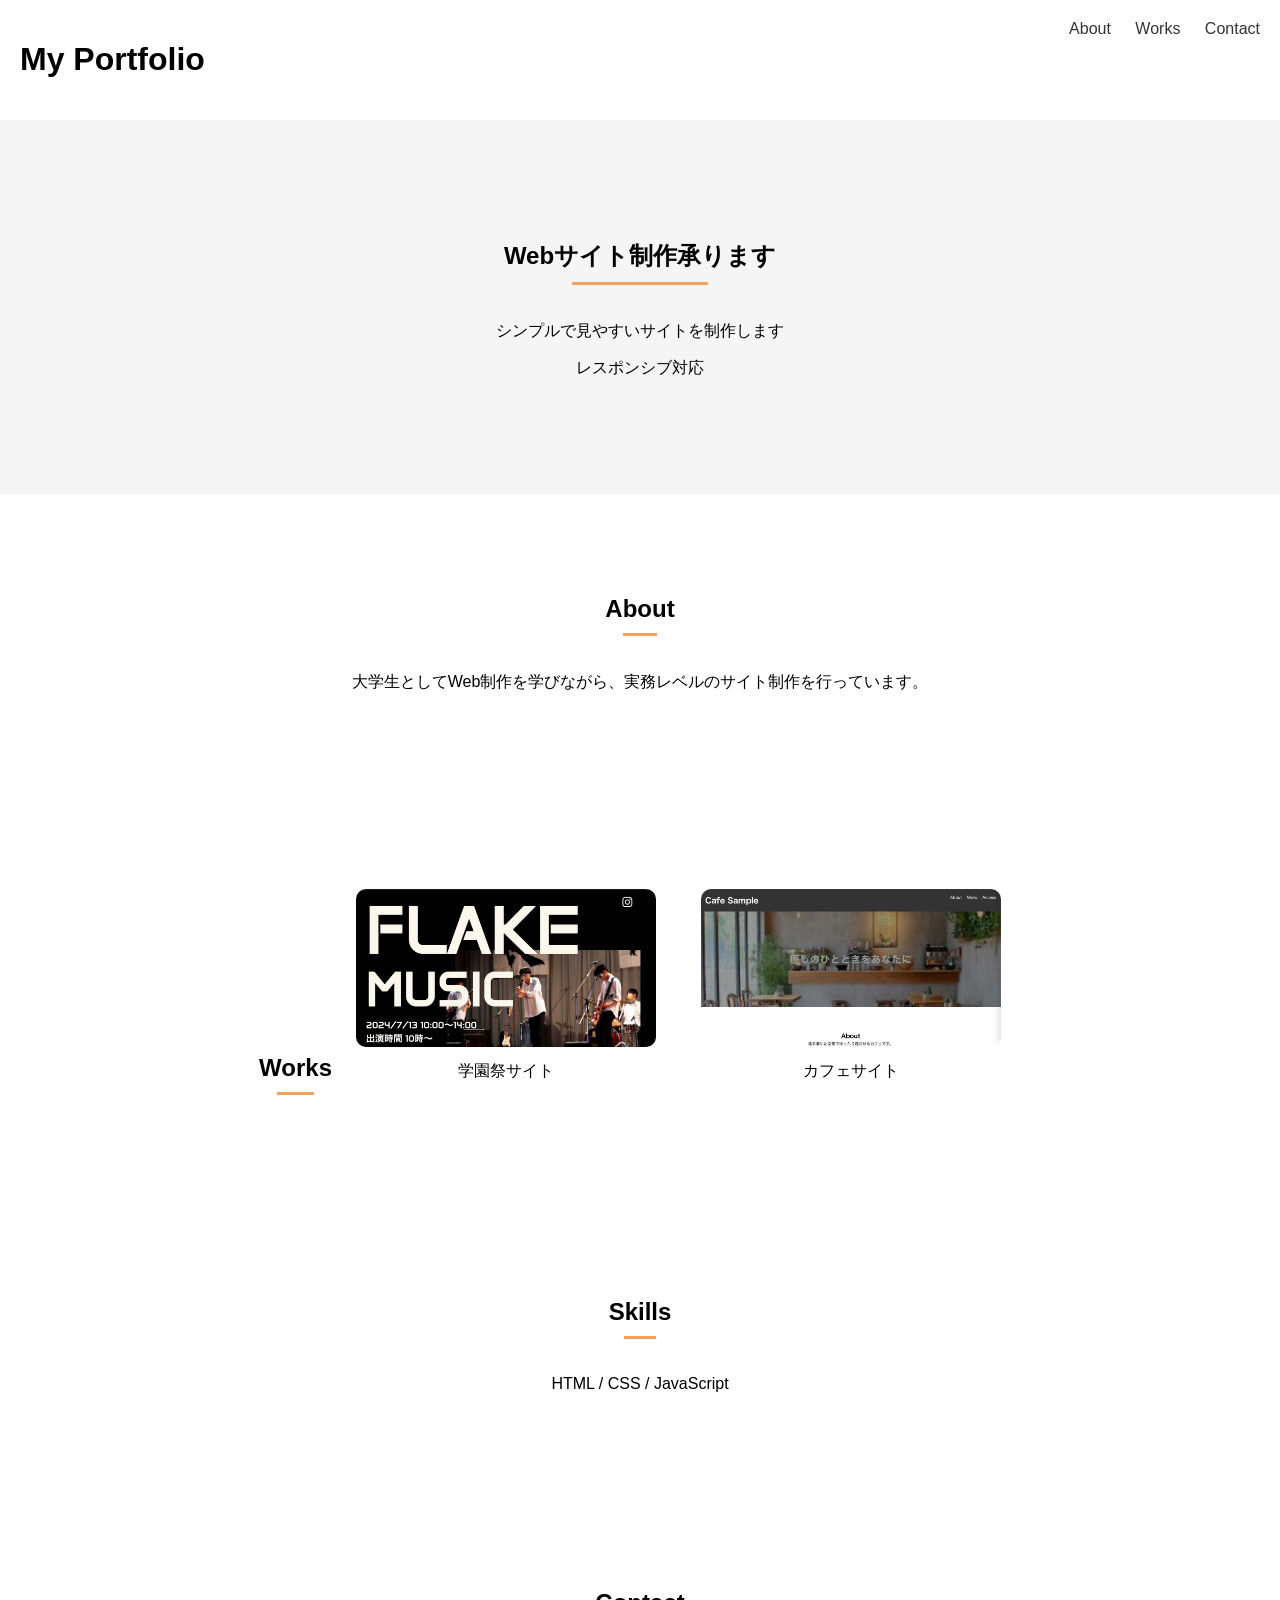
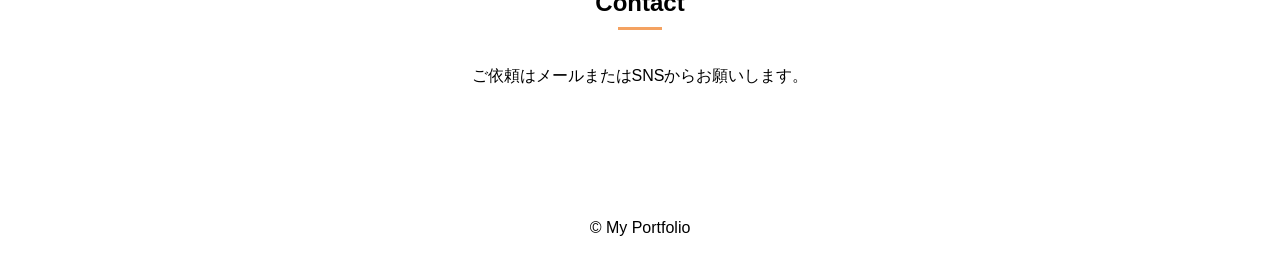
==== portfolio/index.html @ 99f08ecb "Add files via upload" ====
<!DOCTYPE html>
<html lang="ja">
<head>
  <meta charset="UTF-8">
  <title>Portfolio</title>
  <meta name="viewport" content="width=device-width, initial-scale=1.0">
  <link rel="stylesheet" href="style.css">
</head>
<body>

<header>
  <h1>My Portfolio</h1>
  <nav>
    <a href="#about">About</a>
    <a href="#works">Works</a>
    <a href="#contact">Contact</a>
  </nav>
</header>

<section class="hero">
  <h2>Webサイト制作承ります</h2>
  <p>シンプルで見やすいサイトを制作します</p>
  <p>レスポンシブ対応</p>
</section>

<section id="about" class="section">
  <h2>About</h2>
  <p>大学生としてWeb制作を学びながら、実務レベルのサイト制作を行っています。</p>
</section>

<section id="works" class="section">
  <h2>Works</h2>

  <div class="work">
    <a href="https://ryo-t17.github.io/schoolfes_music/" target="_blank">
      <img src="images/work1.jpg">
    </a>
    <p>学園祭サイト</p>
  </div>

  <div class="work">
    <a href="https://ryo-t17.github.io/cafe_sample/" target="_blank">
      <img src="images/work2.jpg">
    </a>
    <p>カフェサイト</p>
  </div>

</section>

<section class="section">
  <h2>Skills</h2>
  <p>HTML / CSS / JavaScript</p>
</section>

<section id="contact" class="section">
  <h2>Contact</h2>
  <p>ご依頼はメールまたはSNSからお願いします。</p>
</section>

<footer>
  <p>© My Portfolio</p>
</footer>

</body>
</html>
---- portfolio/style.css ----
body {
  font-family: sans-serif;
  margin: 0;
}

header {
  display: flex;
  justify-content: space-between;
  padding: 20px;
}

nav a {
  margin-left: 20px;
  text-decoration: none;
  color: #333;
}

.hero {
  text-align: center;
  padding: 100px 20px;
  background: #f5f5f5;
}

.section {
  padding: 80px 20px;
  text-align: center;
}

.work img {
  width: 300px;
  border-radius: 10px;
  transition: 0.3s;
}

.work img:hover {
  transform: scale(1.05);
}

footer {
  text-align: center;
  padding: 20px;
}

nav a {
  position: relative;
  text-decoration: none;
  color: #333;
  margin-left: 20px;
  transition: 0.3s;
}

nav a::after {
  content: "";
  position: absolute;
  left: 0;
  bottom: -5px;
  width: 0%;
  height: 2px;
  background: #333;
  transition: 0.3s;
}

nav a:hover::after {
  width: 100%;
}

.work {
  display: inline-block;
  margin: 20px;
  transition: 0.3s;
}

.work img {
  width: 300px;
  border-radius: 10px;
  transition: 0.3s;
}

.work:hover img {
  transform: scale(1.05);
  filter: brightness(0.8);
}

.work p {
  margin-top: 10px;
  transition: 0.3s;
}

.work:hover p {
  color: #f4a261;
}

.btn {
  display: inline-block;
  padding: 10px 20px;
  background: #333;
  color: #fff;
  border-radius: 5px;
  text-decoration: none;
  transition: 0.3s;
}

.btn:hover {
  background: #f4a261;
  transform: translateY(-3px);
}

h2 {
  position: relative;
  display: inline-block;
}

h2::after {
  content: "";
  display: block;
  width: 50%;
  height: 3px;
  background: #f4a261;
  margin: 10px auto 0;
  transition: 0.3s;
}

h2:hover::after {
  width: 80%;
}
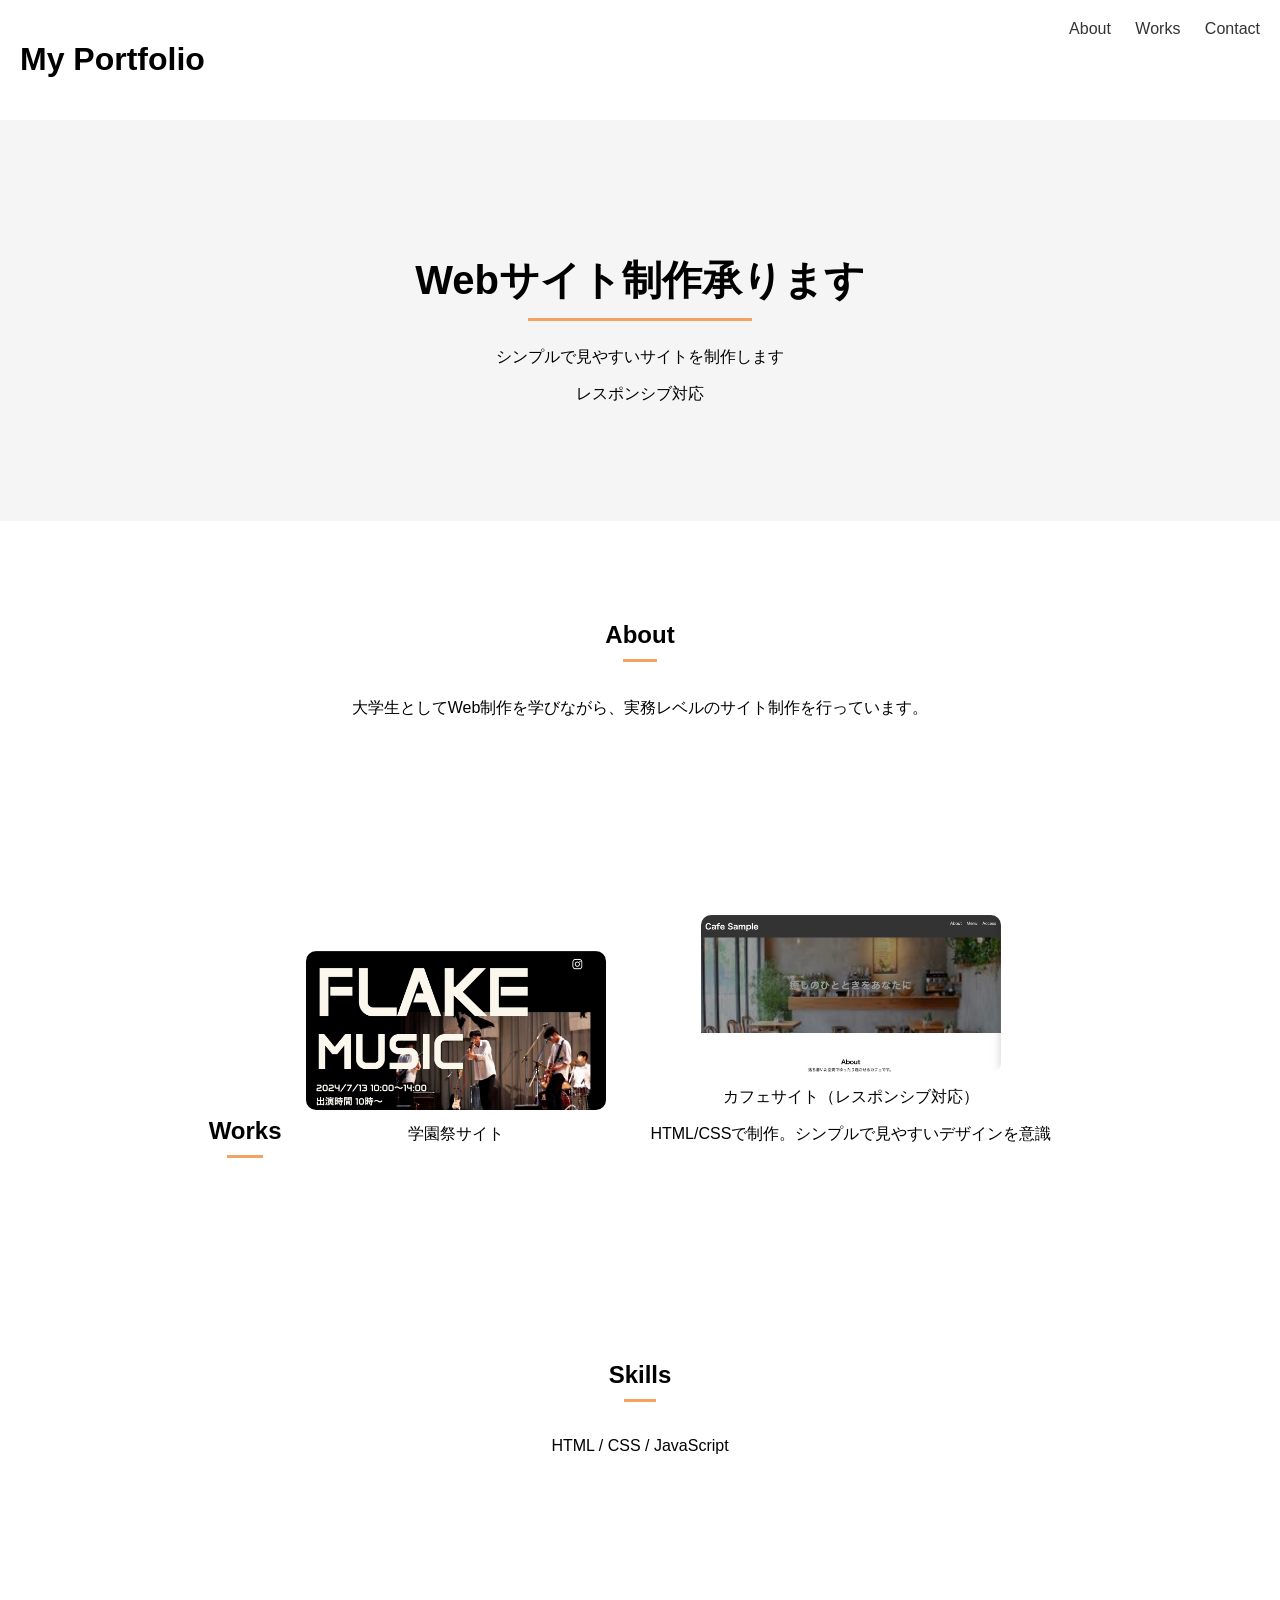
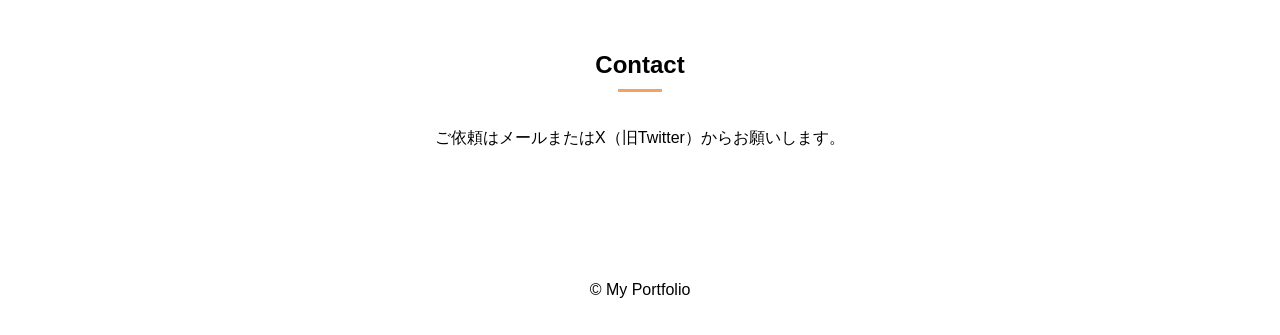
==== commit c0ea4383: "Add files via upload" ====
--- a/portfolio/index.html
+++ b/portfolio/index.html
@@ -42,7 +42,8 @@
     <a href="https://ryo-t17.github.io/cafe_sample/" target="_blank">
       <img src="images/work2.jpg">
     </a>
-    <p>カフェサイト</p>
+    <p>カフェサイト（レスポンシブ対応）</p>
+    <p>HTML/CSSで制作。シンプルで見やすいデザインを意識</p>
   </div>
 
 </section>
@@ -54,7 +55,7 @@
 
 <section id="contact" class="section">
   <h2>Contact</h2>
-  <p>ご依頼はメールまたはSNSからお願いします。</p>
+  <p>ご依頼はメールまたはX（旧Twitter）からお願いします。</p>
 </section>
 
 <footer>
--- a/portfolio/style.css
+++ b/portfolio/style.css
@@ -122,4 +122,13 @@
 
 h2:hover::after {
   width: 80%;
+}
+
+.work {
+  cursor: pointer;
+}
+
+.hero h2 {
+  font-size: 2.5rem;
+  margin-bottom: 10px;
 }
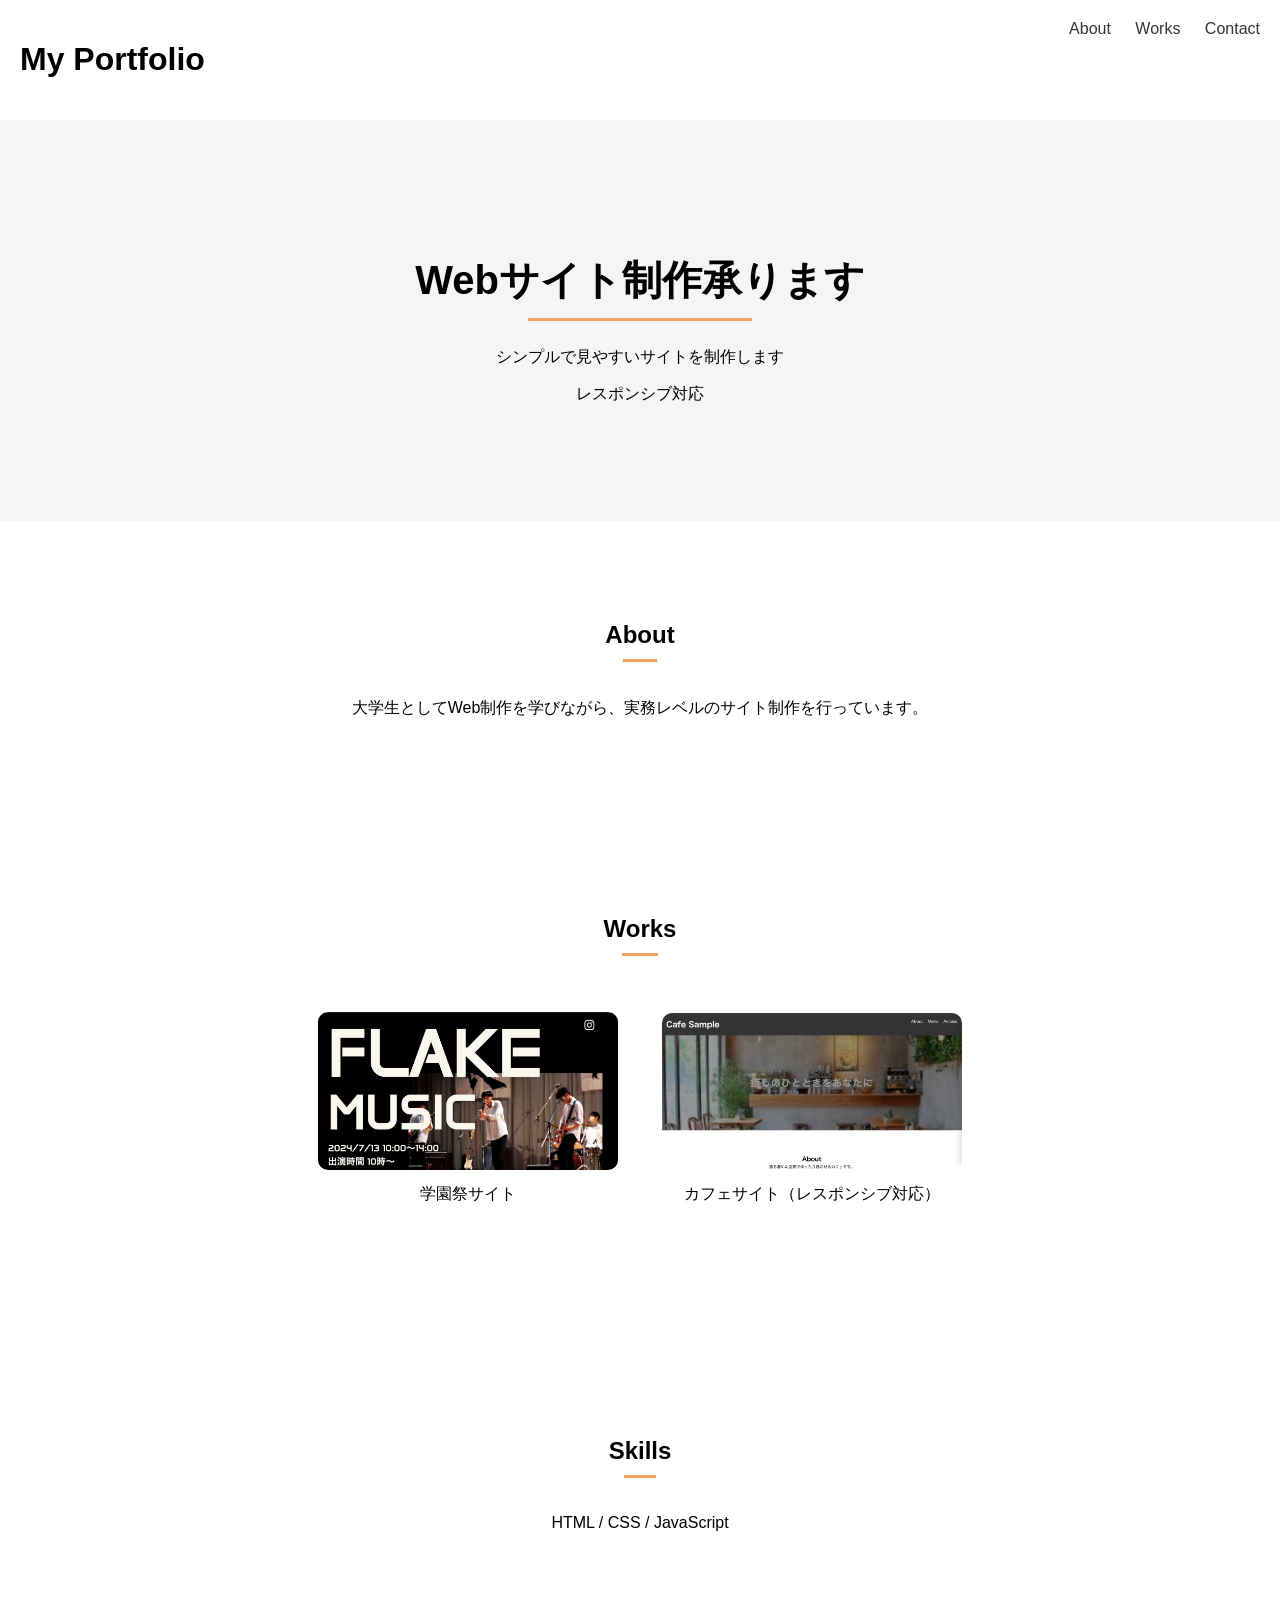
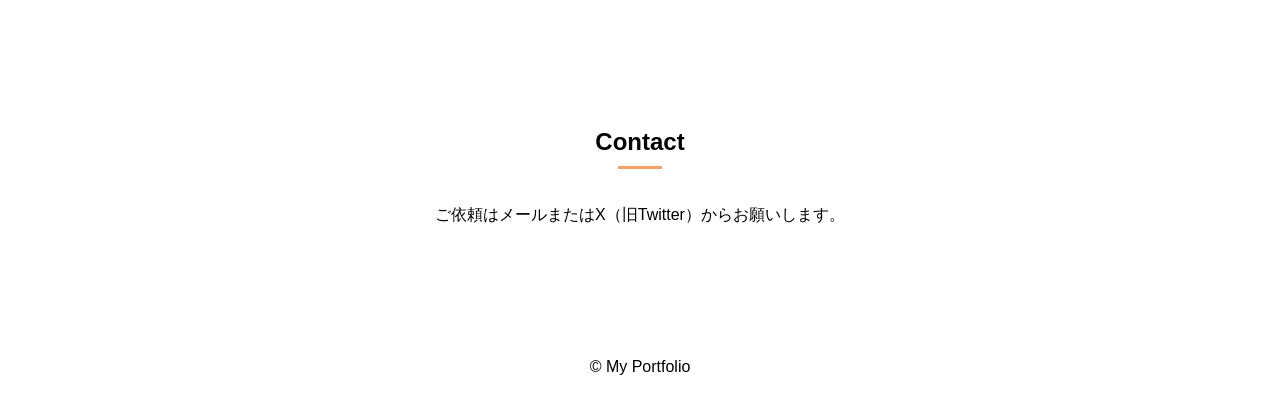
==== commit 4c71089d: "Add files via upload" ====
--- a/portfolio/index.html
+++ b/portfolio/index.html
@@ -30,21 +30,21 @@
 
 <section id="works" class="section">
   <h2>Works</h2>
+  <p>
+    <div class="work">
+      <a href="https://ryo-t17.github.io/schoolfes_music/" target="_blank">
+      <img src="images/work1.jpg">
+      </a>
+      <p>学園祭サイト</p>
+    </div>
 
-  <div class="work">
-    <a href="https://ryo-t17.github.io/schoolfes_music/" target="_blank">
-      <img src="images/work1.jpg">
-    </a>
-    <p>学園祭サイト</p>
-  </div>
-
-  <div class="work">
-    <a href="https://ryo-t17.github.io/cafe_sample/" target="_blank">
-      <img src="images/work2.jpg">
-    </a>
-    <p>カフェサイト（レスポンシブ対応）</p>
-    <p>HTML/CSSで制作。シンプルで見やすいデザインを意識</p>
-  </div>
+    <div class="work">
+      <a href="https://ryo-t17.github.io/cafe_sample/" target="_blank">
+        <img src="images/work2.jpg">
+      </a>
+      <p>カフェサイト（レスポンシブ対応）</p>
+    </div>
+  </p>
 
 </section>
 
